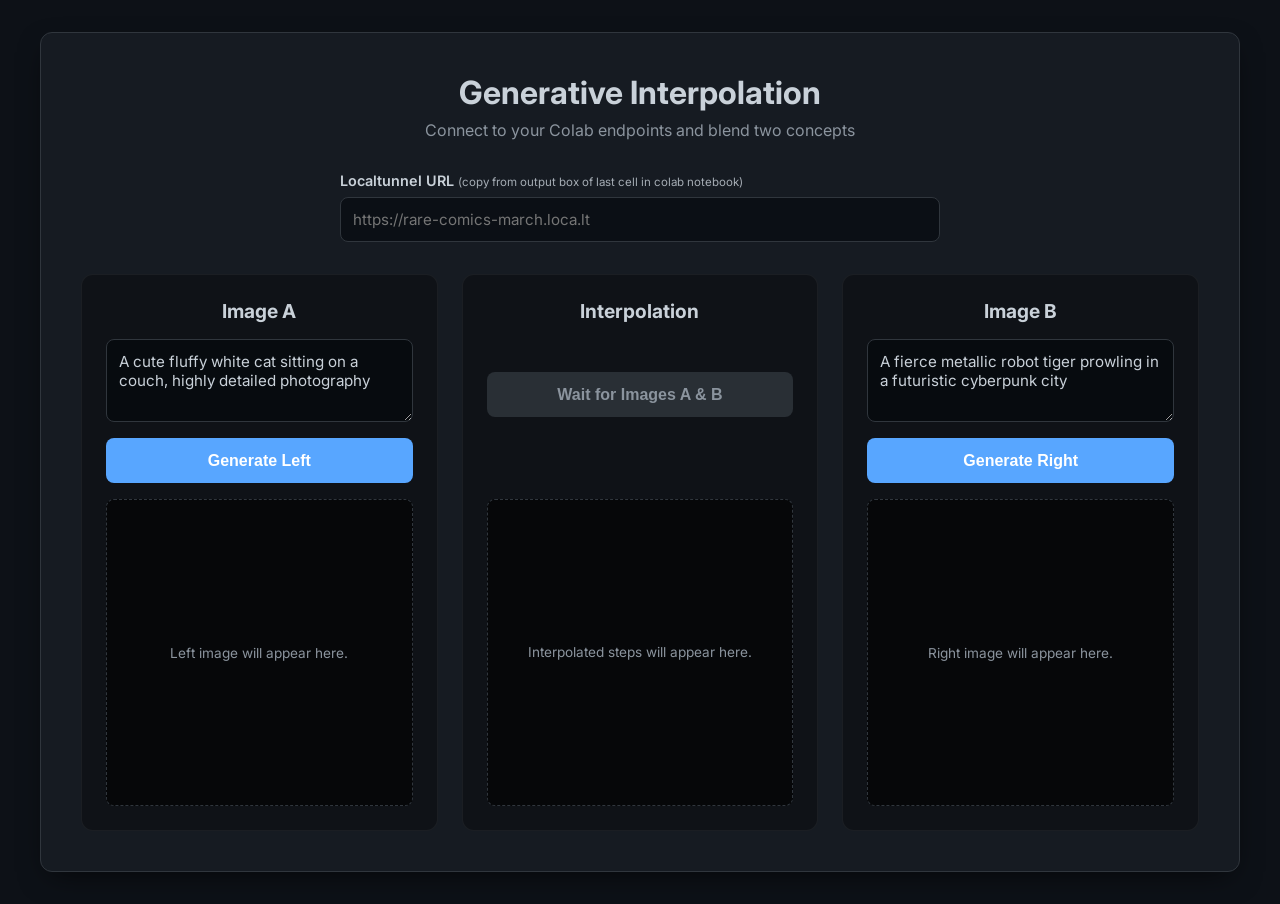
==== Week 07 Colab/Colab Test Interpolation/index.html @ 14ca6e66 "feat: implement image generation and interpolation interface for Colab endpoints" ====
<!DOCTYPE html>
<html lang="en">
<head>
    <meta charset="UTF-8">
    <meta name="viewport" content="width=device-width, initial-scale=1.0">
    <title>AI Image Interpolation</title>
    <!-- Modern font as per style guidelines -->
    <link href="https://fonts.googleapis.com/css2?family=Inter:wght@400;500;600;700&display=swap" rel="stylesheet">
    <link rel="stylesheet" href="style.css">
</head>
<body>
    <div class="app-container">
        <header>
            <h1>Generative Interpolation</h1>
            <p>Connect to your Colab endpoints and blend two concepts</p>
        </header>

        <section class="global-settings">
            <div class="input-group">
                <label for="url-input">Localtunnel URL <small style="font-weight: 400; opacity: 0.8; font-size: 0.8em;">(copy from output box of last cell in colab notebook)</small></label>
                <input type="url" id="url-input" placeholder="https://rare-comics-march.loca.lt" required>
            </div>
            <div id="global-error" class="error-message" style="display: none;"></div>
        </section>

        <main class="panels-container">
            <!-- Left Panel -->
            <div class="panel left-panel">
                <h2>Image A</h2>
                <div class="input-group">
                    <textarea id="prompt-a" rows="3" required>A cute fluffy white cat sitting on a couch, highly detailed photography</textarea>
                </div>
                <button id="btn-generate-Left" class="generate-btn">
                    <span class="btn-text">Generate Left</span>
                    <span class="loader" id="loader-Left" style="display: none;"></span>
                </button>
                <div class="result-container" id="result-container-Left">
                    <div class="placeholder-text" id="placeholder-Left">Left image will appear here.</div>
                    <img id="image-Left" alt="Left Image" style="display: none;">
                </div>
            </div>

            <!-- Middle Panel -->
            <div class="panel middle-panel">
                <h2>Interpolation</h2>
                <div class="middle-controls">
                    <button id="btn-interpolate" class="interpolate-btn" disabled>
                        <span class="btn-text" id="interpolate-text">Wait for Images A & B</span>
                        <span class="loader" id="loader-Interpolate" style="display: none;"></span>
                    </button>
                </div>
                <div class="result-container" id="result-container-Middle">
                    <div class="placeholder-text" id="placeholder-Middle">Interpolated steps will appear here.</div>
                    <img id="image-Middle" alt="Interpolated Image" style="display: none;">
                </div>
                <div class="slider-container" id="slider-container" style="display: none;">
                    <input type="range" id="interpolation-slider" min="0" max="0" value="0">
                    <div class="slider-labels">
                        <span>Side A</span>
                        <span id="step-label">Step 1</span>
                        <span>Side B</span>
                    </div>
                </div>
            </div>

            <!-- Right Panel -->
            <div class="panel right-panel">
                <h2>Image B</h2>
                <div class="input-group">
                    <textarea id="prompt-b" rows="3" required>A fierce metallic robot tiger prowling in a futuristic cyberpunk city</textarea>
                </div>
                <button id="btn-generate-Right" class="generate-btn">
                    <span class="btn-text">Generate Right</span>
                    <span class="loader" id="loader-Right" style="display: none;"></span>
                </button>
                <div class="result-container" id="result-container-Right">
                    <div class="placeholder-text" id="placeholder-Right">Right image will appear here.</div>
                    <img id="image-Right" alt="Right Image" style="display: none;">
                </div>
            </div>
        </main>
    </div>

    <script src="app.js"></script>
</body>
</html>
---- Week 07 Colab/Colab Test Interpolation/style.css ----
:root {
    --bg-color: #0d1117;
    --panel-bg: #161b22;
    --primary-color: #58a6ff;
    --primary-hover: #3182ce;
    --text-main: #c9d1d9;
    --text-muted: #8b949e;
    --border-color: #30363d;
    --error-color: #f85149;
    --radius: 12px;
}

* {
    box-sizing: border-box;
    margin: 0;
    padding: 0;
}

body {
    font-family: 'Inter', sans-serif;
    background: var(--bg-color);
    color: var(--text-main);
    min-height: 100vh;
    display: flex;
    justify-content: center;
    align-items: center;
    padding: 2rem;
}

.app-container {
    width: 100%;
    max-width: 1200px;
    background: var(--panel-bg);
    border: 1px solid var(--border-color);
    border-radius: var(--radius);
    padding: 2.5rem;
    box-shadow: 0 10px 30px -10px rgba(0, 0, 0, 0.7);
}

header {
    text-align: center;
    margin-bottom: 2rem;
}

header h1 {
    font-size: 2rem;
    font-weight: 700;
    margin-bottom: 0.5rem;
}

header p {
    color: var(--text-muted);
}

.global-settings {
    max-width: 600px;
    margin: 0 auto 2rem auto;
}

.panels-container {
    display: grid;
    grid-template-columns: 1fr 1fr 1fr;
    gap: 1.5rem;
}

.panel {
    background: rgba(0, 0, 0, 0.3);
    padding: 1.5rem;
    border-radius: var(--radius);
    border: 1px solid rgba(255, 255, 255, 0.05);
    display: flex;
    flex-direction: column;
}

.panel h2 {
    font-size: 1.2rem;
    margin-bottom: 1rem;
    text-align: center;
    color: var(--text-main);
}

.input-group {
    margin-bottom: 1rem;
    display: flex;
    flex-direction: column;
}

.input-group label {
    margin-bottom: 0.5rem;
    font-size: 0.9rem;
    font-weight: 600;
}

input[type="url"],
textarea {
    width: 100%;
    background: rgba(1, 4, 9, 0.5);
    border: 1px solid var(--border-color);
    color: var(--text-main);
    border-radius: 8px;
    padding: 0.75rem;
    font-family: inherit;
    font-size: 0.95rem;
}

textarea {
    resize: vertical;
}

button {
    width: 100%;
    background: var(--primary-color);
    color: #ffffff;
    border: none;
    border-radius: 8px;
    padding: 0.85rem;
    font-size: 1rem;
    font-weight: 600;
    cursor: pointer;
    display: flex;
    justify-content: center;
    align-items: center;
    gap: 8px;
    margin-bottom: 1rem;
}

button:hover:not(:disabled) {
    background: var(--primary-hover);
}

button:disabled {
    background: rgba(48, 54, 61, 0.8);
    color: var(--text-muted);
    cursor: not-allowed;
}

.middle-controls {
    margin-top: auto;
    margin-bottom: auto;
}

.interpolate-btn {
    background: #a371f7;
}
.interpolate-btn:hover:not(:disabled) {
    background: #8957e5;
}

.error-message {
    margin-top: 1rem;
    padding: 1rem;
    border-radius: 8px;
    background: rgba(248, 81, 73, 0.1);
    border: 1px solid rgba(248, 81, 73, 0.2);
    color: var(--error-color);
    font-size: 0.9rem;
    text-align: center;
}

.result-container {
    margin-top: auto;
    border-radius: 8px;
    overflow: hidden;
    background: rgba(0, 0, 0, 0.6);
    border: 1px dashed var(--border-color);
    display: flex;
    justify-content: center;
    align-items: center;
    aspect-ratio: 1 / 1;
    position: relative;
}

.result-container img {
    width: 100%;
    height: 100%;
    object-fit: cover;
    display: block;
}

.placeholder-text {
    color: var(--text-muted);
    font-size: 0.85rem;
    text-align: center;
    padding: 1rem;
}

.loader {
    border: 2px solid rgba(255,255,255,0.2);
    border-top: 2px solid #fff;
    border-radius: 50%;
    width: 16px;
    height: 16px;
    animation: spin 0.8s linear infinite;
}

@keyframes spin {
    100% { transform: rotate(360deg); }
}

/* Slider Customization */
.slider-container {
    margin-top: 1rem;
    background: rgba(0,0,0,0.2);
    padding: 1rem;
    border-radius: 8px;
}

input[type="range"] {
    width: 100%;
    margin-bottom: 0.5rem;
}

.slider-labels {
    display: flex;
    justify-content: space-between;
    font-size: 0.8rem;
    color: var(--text-muted);
}
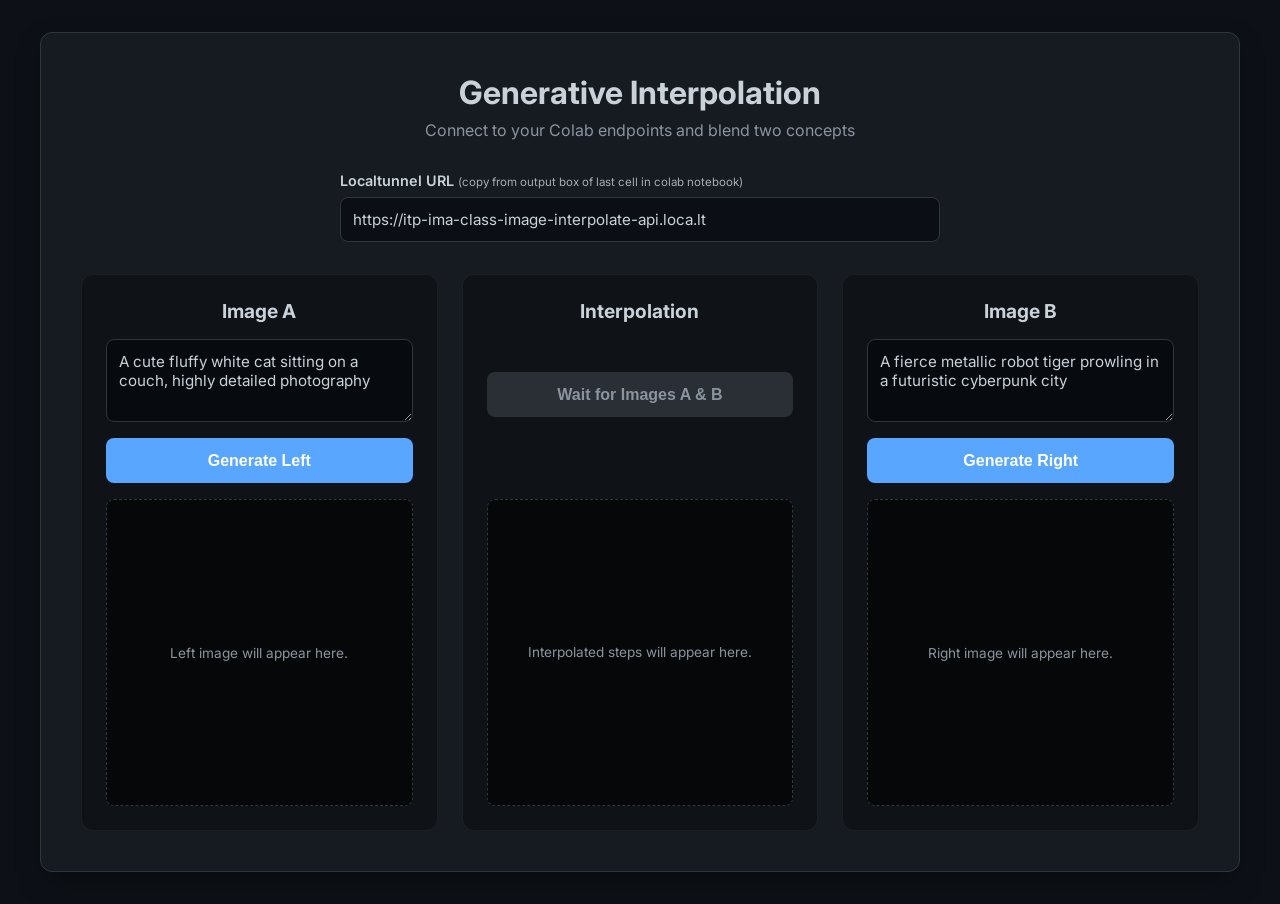
==== commit 3821ed6a: "feat: add default colab URL and improve URL formatting logic" ====
--- a/Week 07 Colab/Colab Test Interpolation/index.html
+++ b/Week 07 Colab/Colab Test Interpolation/index.html
@@ -18,7 +18,7 @@
         <section class="global-settings">
             <div class="input-group">
                 <label for="url-input">Localtunnel URL <small style="font-weight: 400; opacity: 0.8; font-size: 0.8em;">(copy from output box of last cell in colab notebook)</small></label>
-                <input type="url" id="url-input" placeholder="https://rare-comics-march.loca.lt" required>
+                <input type="url" id="url-input" placeholder="https://itp-ima-class-image-interpolate-api.loca.lt" value="https://itp-ima-class-image-interpolate-api.loca.lt" required>
             </div>
             <div id="global-error" class="error-message" style="display: none;"></div>
         </section>
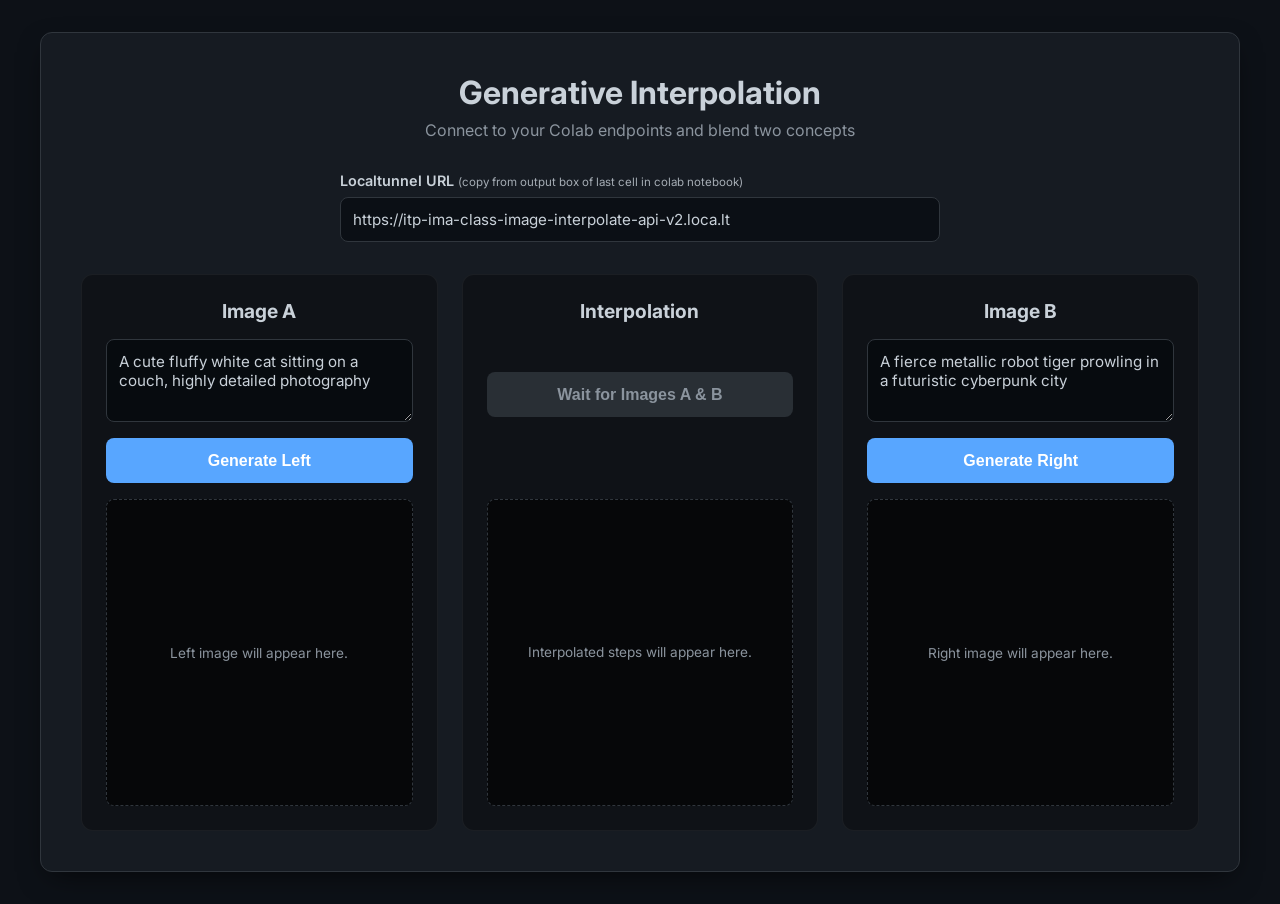
==== commit ba98d9f6: "update default Colab URLs and input handling in test apps" ====
--- a/Week 07 Colab/Colab Test Interpolation/index.html
+++ b/Week 07 Colab/Colab Test Interpolation/index.html
@@ -1,5 +1,6 @@
 <!DOCTYPE html>
 <html lang="en">
+
 <head>
     <meta charset="UTF-8">
     <meta name="viewport" content="width=device-width, initial-scale=1.0">
@@ -8,6 +9,7 @@
     <link href="https://fonts.googleapis.com/css2?family=Inter:wght@400;500;600;700&display=swap" rel="stylesheet">
     <link rel="stylesheet" href="style.css">
 </head>
+
 <body>
     <div class="app-container">
         <header>
@@ -17,8 +19,11 @@
 
         <section class="global-settings">
             <div class="input-group">
-                <label for="url-input">Localtunnel URL <small style="font-weight: 400; opacity: 0.8; font-size: 0.8em;">(copy from output box of last cell in colab notebook)</small></label>
-                <input type="url" id="url-input" placeholder="https://itp-ima-class-image-interpolate-api.loca.lt" value="https://itp-ima-class-image-interpolate-api.loca.lt" required>
+                <label for="url-input">Localtunnel URL <small
+                           style="font-weight: 400; opacity: 0.8; font-size: 0.8em;">(copy from output box of last cell
+                        in colab notebook)</small></label>
+                <input type="url" id="url-input" placeholder="https://itp-ima-class-image-interpolate-api-v2.loca.lt"
+                       value="https://itp-ima-class-image-interpolate-api-v2.loca.lt" autocomplete="off" required>
             </div>
             <div id="global-error" class="error-message" style="display: none;"></div>
         </section>
@@ -28,7 +33,8 @@
             <div class="panel left-panel">
                 <h2>Image A</h2>
                 <div class="input-group">
-                    <textarea id="prompt-a" rows="3" required>A cute fluffy white cat sitting on a couch, highly detailed photography</textarea>
+                    <textarea id="prompt-a" rows="3"
+                              required>A cute fluffy white cat sitting on a couch, highly detailed photography</textarea>
                 </div>
                 <button id="btn-generate-Left" class="generate-btn">
                     <span class="btn-text">Generate Left</span>
@@ -67,7 +73,8 @@
             <div class="panel right-panel">
                 <h2>Image B</h2>
                 <div class="input-group">
-                    <textarea id="prompt-b" rows="3" required>A fierce metallic robot tiger prowling in a futuristic cyberpunk city</textarea>
+                    <textarea id="prompt-b" rows="3"
+                              required>A fierce metallic robot tiger prowling in a futuristic cyberpunk city</textarea>
                 </div>
                 <button id="btn-generate-Right" class="generate-btn">
                     <span class="btn-text">Generate Right</span>
@@ -83,4 +90,5 @@
 
     <script src="app.js"></script>
 </body>
-</html>
+
+</html>
